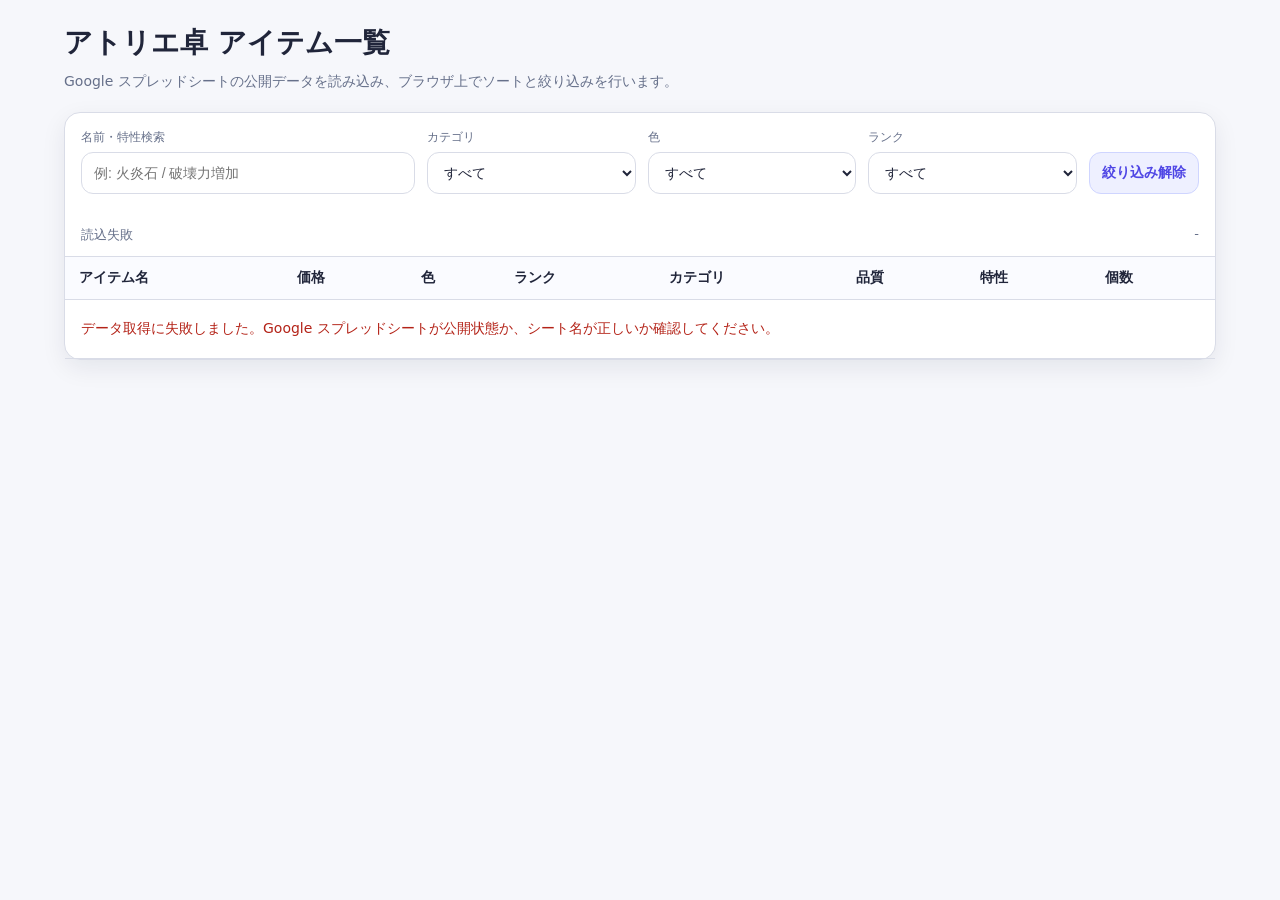
==== item.html @ 09bffe51 "Add files via upload" ====
<!doctype html>
<html lang="ja">
<head>
  <meta charset="UTF-8" />
  <meta name="viewport" content="width=device-width, initial-scale=1.0" />
  <title>アトリエ卓 アイテム一覧</title>
  <style>
    :root {
      color-scheme: light;
      --bg: #f6f7fb;
      --panel: #ffffff;
      --line: #d9dce7;
      --text: #20253a;
      --muted: #66708a;
      --accent: #4f46e5;
      --accent-soft: #eef0ff;
      --chip: #f1f3f9;
      --shadow: 0 8px 24px rgba(18, 28, 45, 0.08);
      --radius: 16px;
    }

    * { box-sizing: border-box; }

    body {
      margin: 0;
      font-family: system-ui, -apple-system, BlinkMacSystemFont, "Segoe UI", sans-serif;
      background: var(--bg);
      color: var(--text);
    }

    .wrap {
      max-width: 1200px;
      margin: 0 auto;
      padding: 24px;
    }

    .header {
      margin-bottom: 20px;
    }

    h1 {
      margin: 0 0 8px;
      font-size: 28px;
    }

    .sub {
      color: var(--muted);
      font-size: 14px;
      line-height: 1.6;
    }

    .panel {
      background: var(--panel);
      border: 1px solid var(--line);
      border-radius: var(--radius);
      box-shadow: var(--shadow);
    }

    .controls {
      display: grid;
      grid-template-columns: 1.6fr 1fr 1fr 1fr auto;
      gap: 12px;
      padding: 16px;
      margin-bottom: 16px;
      align-items: end;
    }

    .field label {
      display: block;
      font-size: 12px;
      color: var(--muted);
      margin-bottom: 6px;
    }

    .field input,
    .field select,
    .field button {
      width: 100%;
      min-height: 42px;
      border: 1px solid var(--line);
      border-radius: 12px;
      padding: 0 12px;
      background: #fff;
      color: var(--text);
      font-size: 14px;
    }

    .field button {
      cursor: pointer;
      background: var(--accent-soft);
      border-color: #cfd5ff;
      color: var(--accent);
      font-weight: 600;
    }

    .meta {
      display: flex;
      justify-content: space-between;
      gap: 12px;
      padding: 0 16px 12px;
      color: var(--muted);
      font-size: 13px;
      flex-wrap: wrap;
    }

    .table-wrap {
      overflow: auto;
      border-top: 1px solid var(--line);
    }

    table {
      width: 100%;
      border-collapse: collapse;
      min-width: 980px;
    }

    th, td {
      padding: 12px 14px;
      border-bottom: 1px solid var(--line);
      text-align: left;
      vertical-align: top;
      font-size: 14px;
    }

    th {
      position: sticky;
      top: 0;
      background: #fafbff;
      z-index: 1;
      white-space: nowrap;
    }

    th button {
      all: unset;
      cursor: pointer;
      font-weight: 700;
    }

    tr:hover td {
      background: #fafbff;
    }

    .chips {
      display: flex;
      gap: 6px;
      flex-wrap: wrap;
    }

    .chip {
      display: inline-flex;
      align-items: center;
      min-height: 24px;
      padding: 0 8px;
      border-radius: 999px;
      background: var(--chip);
      color: #33405f;
      font-size: 12px;
      line-height: 1;
      white-space: nowrap;
    }

    .loading,
    .error,
    .empty {
      padding: 20px 16px;
      color: var(--muted);
    }

    .error {
      color: #b42318;
    }

    @media (max-width: 900px) {
      .controls {
        grid-template-columns: 1fr 1fr;
      }
    }

    @media (max-width: 640px) {
      .wrap {
        padding: 16px;
      }

      .controls {
        grid-template-columns: 1fr;
      }

      h1 {
        font-size: 24px;
      }
    }
  </style>
</head>
<body>
  <div class="wrap">
    <div class="header">
      <h1>アトリエ卓 アイテム一覧</h1>
      <div class="sub">
        Google スプレッドシートの公開データを読み込み、ブラウザ上でソートと絞り込みを行います。
      </div>
    </div>

    <div class="panel">
      <div class="controls">
        <div class="field">
          <label for="searchInput">名前・特性検索</label>
          <input id="searchInput" type="text" placeholder="例: 火炎石 / 破壊力増加" />
        </div>
        <div class="field">
          <label for="categorySelect">カテゴリ</label>
          <select id="categorySelect">
            <option value="">すべて</option>
          </select>
        </div>
        <div class="field">
          <label for="colorSelect">色</label>
          <select id="colorSelect">
            <option value="">すべて</option>
          </select>
        </div>
        <div class="field">
          <label for="rankSelect">ランク</label>
          <select id="rankSelect">
            <option value="">すべて</option>
          </select>
        </div>
        <div class="field">
          <label>&nbsp;</label>
          <button id="resetButton" type="button">絞り込み解除</button>
        </div>
      </div>

      <div class="meta">
        <div id="countInfo">読込中...</div>
        <div id="sortInfo">ソート: なし</div>
      </div>

      <div class="table-wrap">
        <table>
          <thead>
            <tr>
              <th><button data-sort="name">アイテム名</button></th>
              <th><button data-sort="price">価格</button></th>
              <th><button data-sort="color">色</button></th>
              <th><button data-sort="rank">ランク</button></th>
              <th>カテゴリ</th>
              <th><button data-sort="quality">品質</button></th>
              <th>特性</th>
              <th><button data-sort="count">個数</button></th>
            </tr>
          </thead>
          <tbody id="tableBody">
            <tr><td colspan="8" class="loading">データを読み込んでいます...</td></tr>
          </tbody>
        </table>
      </div>
    </div>
  </div>

  <script>
    // ここを書き換えてください
    const SHEET_ID = '1zf4G3sIrFntv7DVcKhf0aZkQXo-ayiRuWFL9L2yfCr4';
    const SHEET_NAME = '素材';
    const RANGE = 'A1:H1000';

    // 公開シートを JSON で取得するエンドポイント
    const SHEETS_URL = `https://opensheet.elk.sh/${SHEET_ID}/${encodeURIComponent(SHEET_NAME)}`;

    const state = {
      rows: [],
      filteredRows: [],
      sortKey: '',
      sortDir: 'asc',
      filters: {
        search: '',
        category: '',
        color: '',
        rank: ''
      }
    };

    const rankOrder = ['', 'E', 'D', 'C', 'B', 'A', 'S'];

    const els = {
      searchInput: document.getElementById('searchInput'),
      categorySelect: document.getElementById('categorySelect'),
      colorSelect: document.getElementById('colorSelect'),
      rankSelect: document.getElementById('rankSelect'),
      resetButton: document.getElementById('resetButton'),
      tableBody: document.getElementById('tableBody'),
      countInfo: document.getElementById('countInfo'),
      sortInfo: document.getElementById('sortInfo'),
      sortButtons: Array.from(document.querySelectorAll('[data-sort]'))
    };

    function normalizeText(value) {
      return String(value ?? '').trim();
    }

    function toNumber(value) {
      const num = Number(String(value ?? '').replace(/,/g, '').trim());
      return Number.isFinite(num) ? num : 0;
    }

    function splitTags(value) {
      return normalizeText(value)
        .split(',')
        .map(v => v.trim())
        .filter(Boolean);
    }

    function parseRow(row) {
      return {
        name: normalizeText(row['アイテム名']),
        price: toNumber(row['価格']),
        color: normalizeText(row['色']),
        rank: normalizeText(row['ランク']).toUpperCase(),
        categories: splitTags(row['カテゴリ']),
        quality: toNumber(row['品質']),
        traits: splitTags(row['特性']),
        count: toNumber(row['個数'])
      };
    }

    function compareValues(a, b, key, dir) {
      const mul = dir === 'asc' ? 1 : -1;

      if (key === 'rank') {
        return (rankOrder.indexOf(a.rank) - rankOrder.indexOf(b.rank)) * mul;
      }

      if (['price', 'quality', 'count'].includes(key)) {
        return (a[key] - b[key]) * mul;
      }

      return String(a[key]).localeCompare(String(b[key]), 'ja') * mul;
    }

    function applyFilters() {
      const search = state.filters.search.toLowerCase();

      let rows = state.rows.filter(row => {
        const matchesSearch = !search ||
          row.name.toLowerCase().includes(search) ||
          row.traits.some(tag => tag.toLowerCase().includes(search));

        const matchesCategory = !state.filters.category || row.categories.includes(state.filters.category);
        const matchesColor = !state.filters.color || row.color === state.filters.color;
        const matchesRank = !state.filters.rank || row.rank === state.filters.rank;

        return matchesSearch && matchesCategory && matchesColor && matchesRank;
      });

      if (state.sortKey) {
        rows = [...rows].sort((a, b) => compareValues(a, b, state.sortKey, state.sortDir));
      }

      state.filteredRows = rows;
      renderTable();
      renderMeta();
    }

    function renderChips(values) {
      if (!values.length) return '';
      return `<div class="chips">${values.map(v => `<span class="chip">${escapeHtml(v)}</span>`).join('')}</div>`;
    }

    function escapeHtml(value) {
      return String(value)
        .replaceAll('&', '&amp;')
        .replaceAll('<', '&lt;')
        .replaceAll('>', '&gt;')
        .replaceAll('"', '&quot;')
        .replaceAll("'", '&#039;');
    }

    function renderTable() {
      if (!state.filteredRows.length) {
        els.tableBody.innerHTML = '<tr><td colspan="8" class="empty">該当するデータがありません。</td></tr>';
        return;
      }

      els.tableBody.innerHTML = state.filteredRows.map(row => `
        <tr>
          <td>${escapeHtml(row.name)}</td>
          <td>${row.price}</td>
          <td>${escapeHtml(row.color || '-')}</td>
          <td>${escapeHtml(row.rank || '-')}</td>
          <td>${renderChips(row.categories)}</td>
          <td>${row.quality}</td>
          <td>${renderChips(row.traits)}</td>
          <td>${row.count}</td>
        </tr>
      `).join('');
    }

    function renderMeta() {
      els.countInfo.textContent = `${state.filteredRows.length} 件表示 / 全 ${state.rows.length} 件`;
      els.sortInfo.textContent = state.sortKey
        ? `ソート: ${state.sortKey} (${state.sortDir === 'asc' ? '昇順' : '降順'})`
        : 'ソート: なし';
    }

    function populateSelect(selectEl, values) {
      const current = selectEl.value;
      selectEl.innerHTML = '<option value="">すべて</option>' +
        values.map(value => `<option value="${escapeHtml(value)}">${escapeHtml(value)}</option>`).join('');
      if (values.includes(current)) {
        selectEl.value = current;
      }
    }

    function populateFilters(rows) {
      const categories = [...new Set(rows.flatMap(row => row.categories))].sort((a, b) => a.localeCompare(b, 'ja'));
      const colors = [...new Set(rows.map(row => row.color).filter(Boolean))].sort((a, b) => a.localeCompare(b, 'ja'));
      const ranks = [...new Set(rows.map(row => row.rank).filter(Boolean))].sort((a, b) => rankOrder.indexOf(a) - rankOrder.indexOf(b));

      populateSelect(els.categorySelect, categories);
      populateSelect(els.colorSelect, colors);
      populateSelect(els.rankSelect, ranks);
    }

    async function loadData() {
      try {
        const response = await fetch(SHEETS_URL);
        if (!response.ok) {
          throw new Error(`HTTP ${response.status}`);
        }

        const json = await response.json();
        state.rows = json
          .map(parseRow)
          .filter(row => row.name);

        populateFilters(state.rows);
        applyFilters();
      } catch (error) {
        console.error(error);
        els.tableBody.innerHTML = `
          <tr>
            <td colspan="8" class="error">
              データ取得に失敗しました。Google スプレッドシートが公開状態か、シート名が正しいか確認してください。
            </td>
          </tr>
        `;
        els.countInfo.textContent = '読込失敗';
        els.sortInfo.textContent = '-';
      }
    }

    els.searchInput.addEventListener('input', event => {
      state.filters.search = event.target.value.trim();
      applyFilters();
    });

    els.categorySelect.addEventListener('change', event => {
      state.filters.category = event.target.value;
      applyFilters();
    });

    els.colorSelect.addEventListener('change', event => {
      state.filters.color = event.target.value;
      applyFilters();
    });

    els.rankSelect.addEventListener('change', event => {
      state.filters.rank = event.target.value;
      applyFilters();
    });

    els.resetButton.addEventListener('click', () => {
      state.filters = { search: '', category: '', color: '', rank: '' };
      els.searchInput.value = '';
      els.categorySelect.value = '';
      els.colorSelect.value = '';
      els.rankSelect.value = '';
      applyFilters();
    });

    els.sortButtons.forEach(button => {
      button.addEventListener('click', () => {
        const key = button.dataset.sort;
        if (state.sortKey === key) {
          state.sortDir = state.sortDir === 'asc' ? 'desc' : 'asc';
        } else {
          state.sortKey = key;
          state.sortDir = 'asc';
        }
        applyFilters();
      });
    });

    loadData();
  </script>
</body>
</html>
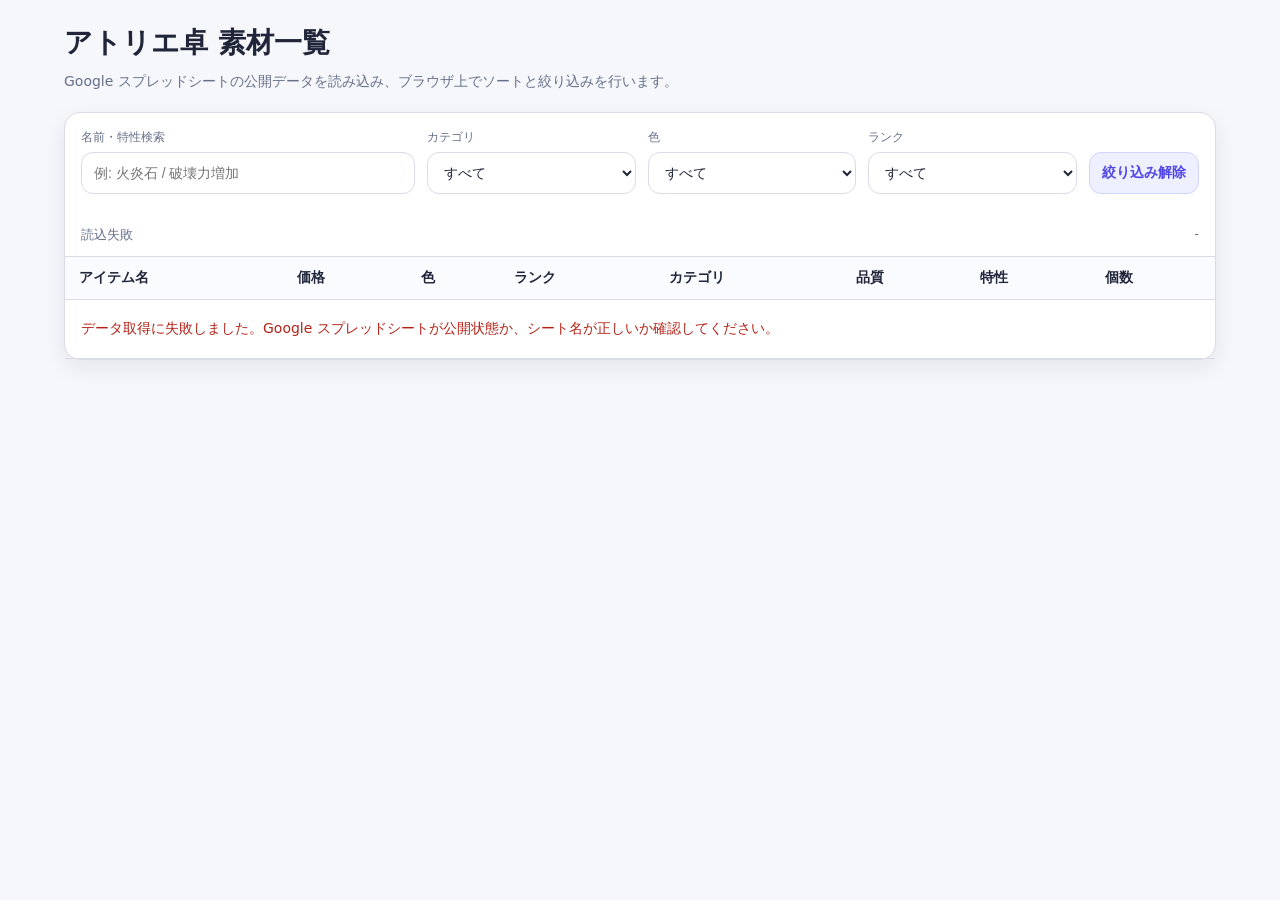
==== commit 2042e7ba: "Update item.html" ====
--- a/item.html
+++ b/item.html
@@ -3,7 +3,7 @@
 <head>
   <meta charset="UTF-8" />
   <meta name="viewport" content="width=device-width, initial-scale=1.0" />
-  <title>アトリエ卓 アイテム一覧</title>
+  <title>アトリエ卓 素材一覧</title>
   <style>
     :root {
       color-scheme: light;
@@ -144,6 +144,7 @@
       display: flex;
       gap: 6px;
       flex-wrap: wrap;
+      align-items: center;
     }
 
     .chip {
@@ -159,6 +160,38 @@
       white-space: nowrap;
     }
 
+    .trait-chip {
+      cursor: help;
+    }
+
+    .tooltip {
+      position: fixed;
+      z-index: 1000;
+      max-width: 360px;
+      padding: 10px 12px;
+      border: 1px solid var(--line);
+      border-radius: 12px;
+      background: #ffffff;
+      box-shadow: var(--shadow);
+      font-size: 13px;
+      line-height: 1.55;
+      color: var(--text);
+      pointer-events: none;
+      display: none;
+      white-space: normal;
+    }
+
+    .tooltip-title {
+      font-weight: 700;
+      margin-bottom: 4px;
+    }
+
+    .tooltip-category {
+      color: var(--muted);
+      font-size: 12px;
+      margin-bottom: 6px;
+    }
+
     .loading,
     .error,
     .empty {
@@ -194,7 +227,7 @@
 <body>
   <div class="wrap">
     <div class="header">
-      <h1>アトリエ卓 アイテム一覧</h1>
+      <h1>アトリエ卓 素材一覧</h1>
       <div class="sub">
         Google スプレッドシートの公開データを読み込み、ブラウザ上でソートと絞り込みを行います。
       </div>
@@ -257,14 +290,17 @@
     </div>
   </div>
 
+  <div id="tooltip" class="tooltip"></div>
+
   <script>
-    // ここを書き換えてください
     const SHEET_ID = '1zf4G3sIrFntv7DVcKhf0aZkQXo-ayiRuWFL9L2yfCr4';
     const SHEET_NAME = '素材';
-    const RANGE = 'A1:H1000';
-
-    // 公開シートを JSON で取得するエンドポイント
+
+    const TRAIT_SHEET_ID = '1zf4G3sIrFntv7DVcKhf0aZkQXo-ayiRuWFL9L2yfCr4';
+    const TRAIT_SHEET_NAME = '特性';
+
     const SHEETS_URL = `https://opensheet.elk.sh/${SHEET_ID}/${encodeURIComponent(SHEET_NAME)}`;
+    const TRAIT_URL = `https://opensheet.elk.sh/${TRAIT_SHEET_ID}/${encodeURIComponent(TRAIT_SHEET_NAME)}`;
 
     const state = {
       rows: [],
@@ -276,7 +312,8 @@
         category: '',
         color: '',
         rank: ''
-      }
+      },
+      traitMap: {}
     };
 
     const rankOrder = ['', 'E', 'D', 'C', 'B', 'A', 'S'];
@@ -290,7 +327,8 @@
       tableBody: document.getElementById('tableBody'),
       countInfo: document.getElementById('countInfo'),
       sortInfo: document.getElementById('sortInfo'),
-      sortButtons: Array.from(document.querySelectorAll('[data-sort]'))
+      sortButtons: Array.from(document.querySelectorAll('[data-sort]')),
+      tooltip: document.getElementById('tooltip')
     };
 
     function normalizeText(value) {
@@ -307,6 +345,15 @@
         .split(',')
         .map(v => v.trim())
         .filter(Boolean);
+    }
+
+    function escapeHtml(value) {
+      return String(value)
+        .replaceAll('&', '&amp;')
+        .replaceAll('<', '&lt;')
+        .replaceAll('>', '&gt;')
+        .replaceAll('"', '&quot;')
+        .replaceAll("'", '&#039;');
     }
 
     function parseRow(row) {
@@ -322,6 +369,14 @@
       };
     }
 
+    function parseTraitRow(row) {
+      return {
+        name: normalizeText(row['特性名']),
+        category: normalizeText(row['カテゴリ']),
+        effect: normalizeText(row['効果'])
+      };
+    }
+
     function compareValues(a, b, key, dir) {
       const mul = dir === 'asc' ? 1 : -1;
 
@@ -345,7 +400,7 @@
           row.traits.some(tag => tag.toLowerCase().includes(search));
 
         const matchesCategory = !state.filters.category || row.categories.includes(state.filters.category);
-        const matchesColor = !state.filters.color || row.color === state.filters.color;
+        const matchesColor = !state.filters.color || (row.color && row.color.includes(state.filters.color));
         const matchesRank = !state.filters.rank || row.rank === state.filters.rank;
 
         return matchesSearch && matchesCategory && matchesColor && matchesRank;
@@ -365,13 +420,72 @@
       return `<div class="chips">${values.map(v => `<span class="chip">${escapeHtml(v)}</span>`).join('')}</div>`;
     }
 
-    function escapeHtml(value) {
-      return String(value)
-        .replaceAll('&', '&amp;')
-        .replaceAll('<', '&lt;')
-        .replaceAll('>', '&gt;')
-        .replaceAll('"', '&quot;')
-        .replaceAll("'", '&#039;');
+    function renderTraitChips(values) {
+      if (!values.length) return '';
+
+      return `<div class="chips">${
+        values.map(raw => {
+          const value = raw.trim();
+          const trait = state.traitMap[value] || {};
+          const category = trait.category || '';
+          const effect = trait.effect || '';
+
+          return `<span
+            class="chip trait-chip"
+            data-trait-name="${escapeHtml(value)}"
+            data-trait-category="${escapeHtml(category)}"
+            data-trait-effect="${escapeHtml(effect)}"
+          >${escapeHtml(value)}</span>`;
+        }).join('')
+      }</div>`;
+    }
+
+    function showTooltip(event) {
+      const target = event.currentTarget;
+      const name = target.dataset.traitName || '';
+      const category = target.dataset.traitCategory || '';
+      const effect = target.dataset.traitEffect || '説明がありません。';
+
+      els.tooltip.innerHTML = `
+        <div class="tooltip-title">${escapeHtml(name)}</div>
+        ${category ? `<div class="tooltip-category">カテゴリ: ${escapeHtml(category)}</div>` : ''}
+        <div>${escapeHtml(effect)}</div>
+      `;
+      els.tooltip.style.display = 'block';
+      moveTooltip(event);
+    }
+
+    function moveTooltip(event) {
+      if (els.tooltip.style.display !== 'block') return;
+
+      const offset = 14;
+      const rect = els.tooltip.getBoundingClientRect();
+      let left = event.clientX + offset;
+      let top = event.clientY + offset;
+
+      if (left + rect.width > window.innerWidth - 12) {
+        left = window.innerWidth - rect.width - 12;
+      }
+      if (top + rect.height > window.innerHeight - 12) {
+        top = event.clientY - rect.height - offset;
+      }
+      if (left < 12) left = 12;
+      if (top < 12) top = 12;
+
+      els.tooltip.style.left = `${left}px`;
+      els.tooltip.style.top = `${top}px`;
+    }
+
+    function hideTooltip() {
+      els.tooltip.style.display = 'none';
+    }
+
+    function attachTooltipEvents() {
+      document.querySelectorAll('.trait-chip').forEach(chip => {
+        chip.addEventListener('mouseenter', showTooltip);
+        chip.addEventListener('mousemove', moveTooltip);
+        chip.addEventListener('mouseleave', hideTooltip);
+      });
     }
 
     function renderTable() {
@@ -388,10 +502,12 @@
           <td>${escapeHtml(row.rank || '-')}</td>
           <td>${renderChips(row.categories)}</td>
           <td>${row.quality}</td>
-          <td>${renderChips(row.traits)}</td>
+          <td>${renderTraitChips(row.traits)}</td>
           <td>${row.count}</td>
         </tr>
       `).join('');
+
+      attachTooltipEvents();
     }
 
     function renderMeta() {
@@ -412,7 +528,7 @@
 
     function populateFilters(rows) {
       const categories = [...new Set(rows.flatMap(row => row.categories))].sort((a, b) => a.localeCompare(b, 'ja'));
-      const colors = [...new Set(rows.map(row => row.color).filter(Boolean))].sort((a, b) => a.localeCompare(b, 'ja'));
+      const colors = ['赤', '緑', '白', '黒', '金'];
       const ranks = [...new Set(rows.map(row => row.rank).filter(Boolean))].sort((a, b) => rankOrder.indexOf(a) - rankOrder.indexOf(b));
 
       populateSelect(els.categorySelect, categories);
@@ -420,17 +536,32 @@
       populateSelect(els.rankSelect, ranks);
     }
 
+    async function loadJson(url) {
+      const response = await fetch(url);
+      if (!response.ok) {
+        throw new Error(`HTTP ${response.status}`);
+      }
+      return response.json();
+    }
+
     async function loadData() {
       try {
-        const response = await fetch(SHEETS_URL);
-        if (!response.ok) {
-          throw new Error(`HTTP ${response.status}`);
-        }
-
-        const json = await response.json();
-        state.rows = json
+        const [itemJson, traitJson] = await Promise.all([
+          loadJson(SHEETS_URL),
+          loadJson(TRAIT_URL)
+        ]);
+
+        state.rows = itemJson
           .map(parseRow)
           .filter(row => row.name);
+
+        state.traitMap = traitJson
+          .map(parseTraitRow)
+          .filter(row => row.name)
+          .reduce((acc, row) => {
+            acc[row.name] = row;
+            return acc;
+          }, {});
 
         populateFilters(state.rows);
         applyFilters();
@@ -493,4 +624,4 @@
     loadData();
   </script>
 </body>
-</html>+</html>
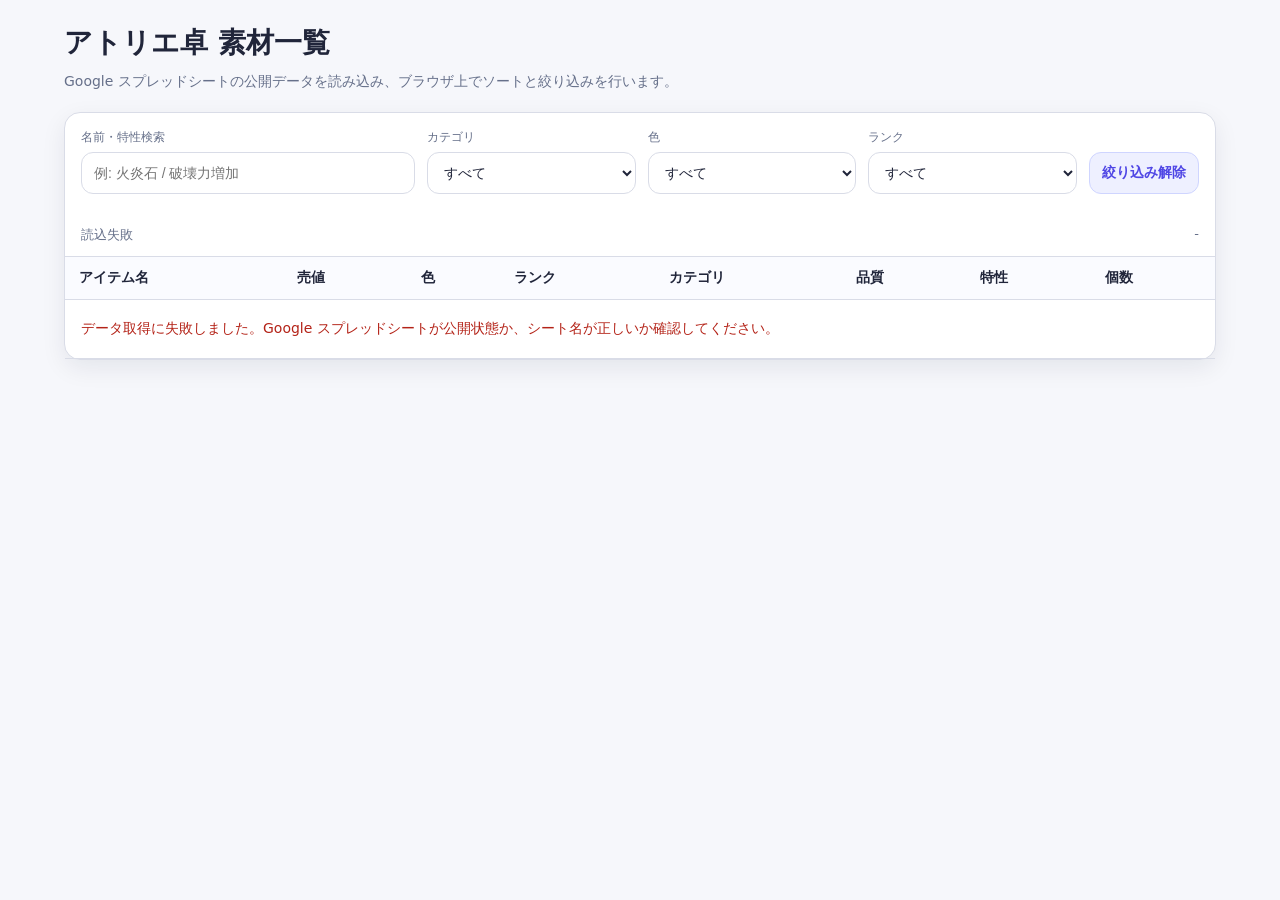
==== commit 04a58f61: "Update item.html" ====
--- a/item.html
+++ b/item.html
@@ -273,7 +273,7 @@
           <thead>
             <tr>
               <th><button data-sort="name">アイテム名</button></th>
-              <th><button data-sort="price">価格</button></th>
+              <th><button data-sort="price">売値</button></th>
               <th><button data-sort="color">色</button></th>
               <th><button data-sort="rank">ランク</button></th>
               <th>カテゴリ</th>
@@ -359,7 +359,7 @@
     function parseRow(row) {
       return {
         name: normalizeText(row['アイテム名']),
-        price: toNumber(row['価格']),
+        price: toNumber(row['売値']),
         color: normalizeText(row['色']),
         rank: normalizeText(row['ランク']).toUpperCase(),
         categories: splitTags(row['カテゴリ']),
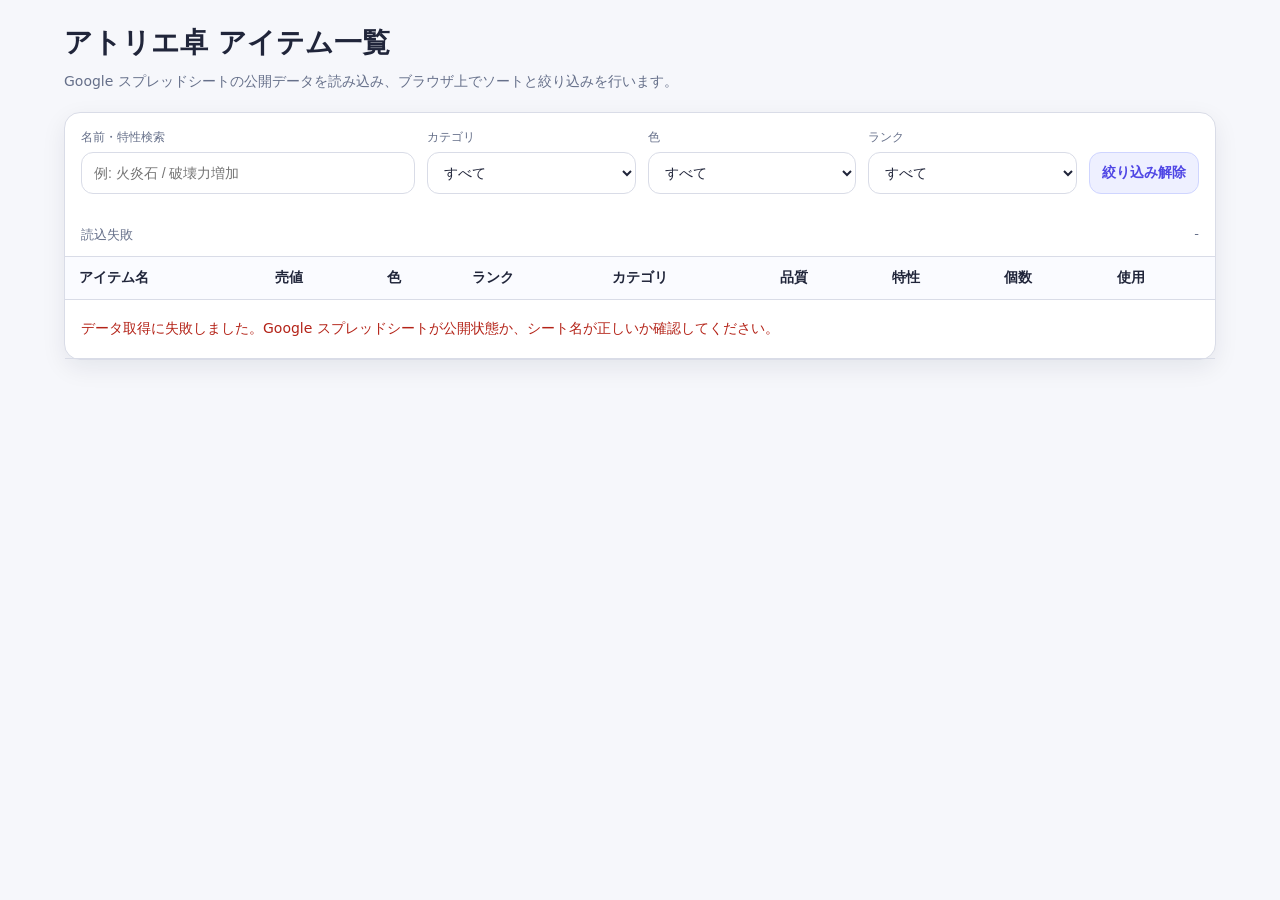
==== commit cef3e5ef: "Update item.html" ====
--- a/item.html
+++ b/item.html
@@ -3,7 +3,7 @@
 <head>
   <meta charset="UTF-8" />
   <meta name="viewport" content="width=device-width, initial-scale=1.0" />
-  <title>アトリエ卓 素材一覧</title>
+  <title>アトリエ卓 アイテム一覧</title>
   <style>
     :root {
       color-scheme: light;
@@ -111,7 +111,7 @@
     table {
       width: 100%;
       border-collapse: collapse;
-      min-width: 980px;
+      min-width: 1080px;
     }
 
     th, td {
@@ -160,8 +160,40 @@
       white-space: nowrap;
     }
 
-    .trait-chip {
+    .trait-chip,
+    .item-name-tooltip {
       cursor: help;
+    }
+
+    .item-name-tooltip {
+      font-weight: 600;
+      text-decoration: underline dotted rgba(79, 70, 229, 0.45);
+      text-underline-offset: 3px;
+    }
+
+    .use-button {
+      width: 8.5em;
+      min-height: 30px;
+      padding: 0 10px;
+      border: 1px solid #cfd5ff;
+      border-radius: 10px;
+      background: var(--accent-soft);
+      color: var(--accent);
+      font-size: 13px;
+      font-weight: 700;
+      cursor: pointer;
+      white-space: nowrap;
+      text-align: center;
+    }
+
+    .use-button:hover {
+      background: #e3e7ff;
+    }
+
+    .use-button.copied {
+      background: #ecfdf3;
+      border-color: #b7e4c7;
+      color: #0f766e;
     }
 
     .tooltip {
@@ -227,7 +259,7 @@
 <body>
   <div class="wrap">
     <div class="header">
-      <h1>アトリエ卓 素材一覧</h1>
+      <h1>アトリエ卓 アイテム一覧</h1>
       <div class="sub">
         Google スプレッドシートの公開データを読み込み、ブラウザ上でソートと絞り込みを行います。
       </div>
@@ -280,10 +312,11 @@
               <th><button data-sort="quality">品質</button></th>
               <th>特性</th>
               <th><button data-sort="count">個数</button></th>
+              <th>使用</th>
             </tr>
           </thead>
           <tbody id="tableBody">
-            <tr><td colspan="8" class="loading">データを読み込んでいます...</td></tr>
+            <tr><td colspan="9" class="loading">データを読み込んでいます...</td></tr>
           </tbody>
         </table>
       </div>
@@ -299,8 +332,12 @@
     const TRAIT_SHEET_ID = '1zf4G3sIrFntv7DVcKhf0aZkQXo-ayiRuWFL9L2yfCr4';
     const TRAIT_SHEET_NAME = '特性';
 
-    const SHEETS_URL = `https://opensheet.elk.sh/${SHEET_ID}/${encodeURIComponent(SHEET_NAME)}`;
-    const TRAIT_URL = `https://opensheet.elk.sh/${TRAIT_SHEET_ID}/${encodeURIComponent(TRAIT_SHEET_NAME)}`;
+    const PRODUCT_SHEET_ID = '1zf4G3sIrFntv7DVcKhf0aZkQXo-ayiRuWFL9L2yfCr4';
+    const PRODUCT_SHEET_NAME = '調合アイテム';
+
+    const ITEM_HEADERS = ['アイテム名', '売値', '色', 'ランク', 'カテゴリ', '品質', '特性', '個数'];
+    const TRAIT_HEADERS = ['特性名', 'カテゴリ', '効果'];
+    const PRODUCT_HEADERS = ['アイテム名', 'カテゴリ', '説明'];
 
     const state = {
       rows: [],
@@ -313,7 +350,8 @@
         color: '',
         rank: ''
       },
-      traitMap: {}
+      traitMap: {},
+      productMap: {}
     };
 
     const rankOrder = ['', 'E', 'D', 'C', 'B', 'A', 'S'];
@@ -377,6 +415,14 @@
       };
     }
 
+    function parseProductRow(row) {
+      return {
+        name: normalizeText(row['アイテム名']),
+        categories: splitTags(row['カテゴリ']),
+        description: normalizeText(row['説明'] || row['効果'] || row['備考'])
+      };
+    }
+
     function compareValues(a, b, key, dir) {
       const mul = dir === 'asc' ? 1 : -1;
 
@@ -418,6 +464,19 @@
     function renderChips(values) {
       if (!values.length) return '';
       return `<div class="chips">${values.map(v => `<span class="chip">${escapeHtml(v)}</span>`).join('')}</div>`;
+    }
+
+    function renderItemName(row) {
+      const product = state.productMap[row.name] || {};
+      const category = product.categories?.length ? product.categories.join(', ') : '';
+      const description = product.description || '';
+
+      return `<span
+        class="item-name-tooltip"
+        data-tooltip-name="${escapeHtml(row.name)}"
+        data-tooltip-category="${escapeHtml(category)}"
+        data-tooltip-effect="${escapeHtml(description || '説明がありません。')}"
+      >${escapeHtml(row.name)}</span>`;
     }
 
     function renderTraitChips(values) {
@@ -440,11 +499,37 @@
       }</div>`;
     }
 
+
+    function buildUseText(row) {
+      const traitText = row.traits.length ? row.traits.join('/') : '-';
+      return `${row.name} | 品質:${row.quality} | 特性:${traitText}`;
+    }
+
+    async function copyUseText(row, buttonEl) {
+      const text = buildUseText(row);
+
+      try {
+        await navigator.clipboard.writeText(text);
+
+        const originalText = buttonEl.textContent;
+        buttonEl.textContent = 'コピーしました';
+        buttonEl.classList.add('copied');
+
+        window.setTimeout(() => {
+          buttonEl.textContent = originalText;
+          buttonEl.classList.remove('copied');
+        }, 1200);
+      } catch (error) {
+        console.error(error);
+        alert('コピーに失敗しました。');
+      }
+    }
+
     function showTooltip(event) {
       const target = event.currentTarget;
-      const name = target.dataset.traitName || '';
-      const category = target.dataset.traitCategory || '';
-      const effect = target.dataset.traitEffect || '説明がありません。';
+      const name = target.dataset.tooltipName || target.dataset.traitName || '';
+      const category = target.dataset.tooltipCategory || target.dataset.traitCategory || '';
+      const effect = target.dataset.tooltipEffect || target.dataset.traitEffect || '説明がありません。';
 
       els.tooltip.innerHTML = `
         <div class="tooltip-title">${escapeHtml(name)}</div>
@@ -481,7 +566,7 @@
     }
 
     function attachTooltipEvents() {
-      document.querySelectorAll('.trait-chip').forEach(chip => {
+      document.querySelectorAll('.trait-chip, .item-name-tooltip').forEach(chip => {
         chip.addEventListener('mouseenter', showTooltip);
         chip.addEventListener('mousemove', moveTooltip);
         chip.addEventListener('mouseleave', hideTooltip);
@@ -490,13 +575,13 @@
 
     function renderTable() {
       if (!state.filteredRows.length) {
-        els.tableBody.innerHTML = '<tr><td colspan="8" class="empty">該当するデータがありません。</td></tr>';
+        els.tableBody.innerHTML = '<tr><td colspan="9" class="empty">該当するデータがありません。</td></tr>';
         return;
       }
 
-      els.tableBody.innerHTML = state.filteredRows.map(row => `
+      els.tableBody.innerHTML = state.filteredRows.map((row, index) => `
         <tr>
-          <td>${escapeHtml(row.name)}</td>
+          <td>${renderItemName(row)}</td>
           <td>${row.price}</td>
           <td>${escapeHtml(row.color || '-')}</td>
           <td>${escapeHtml(row.rank || '-')}</td>
@@ -504,8 +589,17 @@
           <td>${row.quality}</td>
           <td>${renderTraitChips(row.traits)}</td>
           <td>${row.count}</td>
+          <td><button type="button" class="use-button" data-row-index="${index}">使用</button></td>
         </tr>
       `).join('');
+
+      document.querySelectorAll('.use-button').forEach(button => {
+        button.addEventListener('click', () => {
+          const row = state.filteredRows[Number(button.dataset.rowIndex)];
+          if (!row) return;
+          copyUseText(row, button);
+        });
+      });
 
       attachTooltipEvents();
     }
@@ -536,19 +630,87 @@
       populateSelect(els.rankSelect, ranks);
     }
 
-    async function loadJson(url) {
-      const response = await fetch(url);
-      if (!response.ok) {
-        throw new Error(`HTTP ${response.status}`);
-      }
-      return response.json();
+    function getCellValue(cell) {
+      if (!cell) return '';
+      return cell.v ?? cell.f ?? '';
+    }
+
+    function tableToObjects(table, expectedHeaders) {
+      const labels = (table.cols || []).map((col, index) => {
+        const label = normalizeText(col.label || col.id || '');
+        return label || String.fromCharCode(65 + index);
+      });
+
+      const rawRows = (table.rows || []).map(row => {
+        return labels.reduce((acc, label, index) => {
+          acc[label] = getCellValue(row.c?.[index]);
+          return acc;
+        }, {});
+      });
+
+      const hasExpectedHeaders = expectedHeaders.every(header => labels.includes(header));
+      if (hasExpectedHeaders) {
+        return rawRows;
+      }
+
+      const firstRow = table.rows?.[0];
+      const headerValues = (firstRow?.c || []).map(cell => normalizeText(getCellValue(cell)));
+      const firstRowHasHeaders = expectedHeaders.every(header => headerValues.includes(header));
+
+      if (!firstRowHasHeaders) {
+        return rawRows;
+      }
+
+      return (table.rows || []).slice(1).map(row => {
+        return headerValues.reduce((acc, header, index) => {
+          if (!header) return acc;
+          acc[header] = getCellValue(row.c?.[index]);
+          return acc;
+        }, {});
+      });
+    }
+
+    function loadSheetJsonp(sheetId, sheetName, expectedHeaders) {
+      return new Promise((resolve, reject) => {
+        const callbackName = `__sheetCallback_${Date.now()}_${Math.random().toString(36).slice(2)}`;
+        const script = document.createElement('script');
+        const params = new URLSearchParams({
+          tqx: `out:json;responseHandler:${callbackName}`,
+          sheet: sheetName,
+          _fresh: `${Date.now()}_${Math.random().toString(36).slice(2)}`
+        });
+
+        window[callbackName] = data => {
+          try {
+            if (data.status === 'error') {
+              throw new Error(data.errors?.map(error => error.detailed_message || error.message).join(' / ') || 'Google Sheets API error');
+            }
+            resolve(tableToObjects(data.table, expectedHeaders));
+          } catch (error) {
+            reject(error);
+          } finally {
+            delete window[callbackName];
+            script.remove();
+          }
+        };
+
+        script.onerror = () => {
+          delete window[callbackName];
+          script.remove();
+          reject(new Error(`${sheetName} シートの読込に失敗しました。`));
+        };
+
+        script.src = `https://docs.google.com/spreadsheets/d/${sheetId}/gviz/tq?${params.toString()}`;
+        document.head.appendChild(script);
+      });
     }
 
     async function loadData() {
       try {
-        const [itemJson, traitJson] = await Promise.all([
-          loadJson(SHEETS_URL),
-          loadJson(TRAIT_URL)
+        const [itemJson, traitJson, productJson] = await Promise.all([
+          loadSheetJsonp(SHEET_ID, SHEET_NAME, ITEM_HEADERS),
+          loadSheetJsonp(TRAIT_SHEET_ID, TRAIT_SHEET_NAME, TRAIT_HEADERS),
+          loadSheetJsonp(PRODUCT_SHEET_ID, PRODUCT_SHEET_NAME, PRODUCT_HEADERS)
         ]);
 
         state.rows = itemJson
@@ -563,13 +725,21 @@
             return acc;
           }, {});
 
+        state.productMap = productJson
+          .map(parseProductRow)
+          .filter(row => row.name)
+          .reduce((acc, row) => {
+            acc[row.name] = row;
+            return acc;
+          }, {});
+
         populateFilters(state.rows);
         applyFilters();
       } catch (error) {
         console.error(error);
         els.tableBody.innerHTML = `
           <tr>
-            <td colspan="8" class="error">
+            <td colspan="9" class="error">
               データ取得に失敗しました。Google スプレッドシートが公開状態か、シート名が正しいか確認してください。
             </td>
           </tr>
